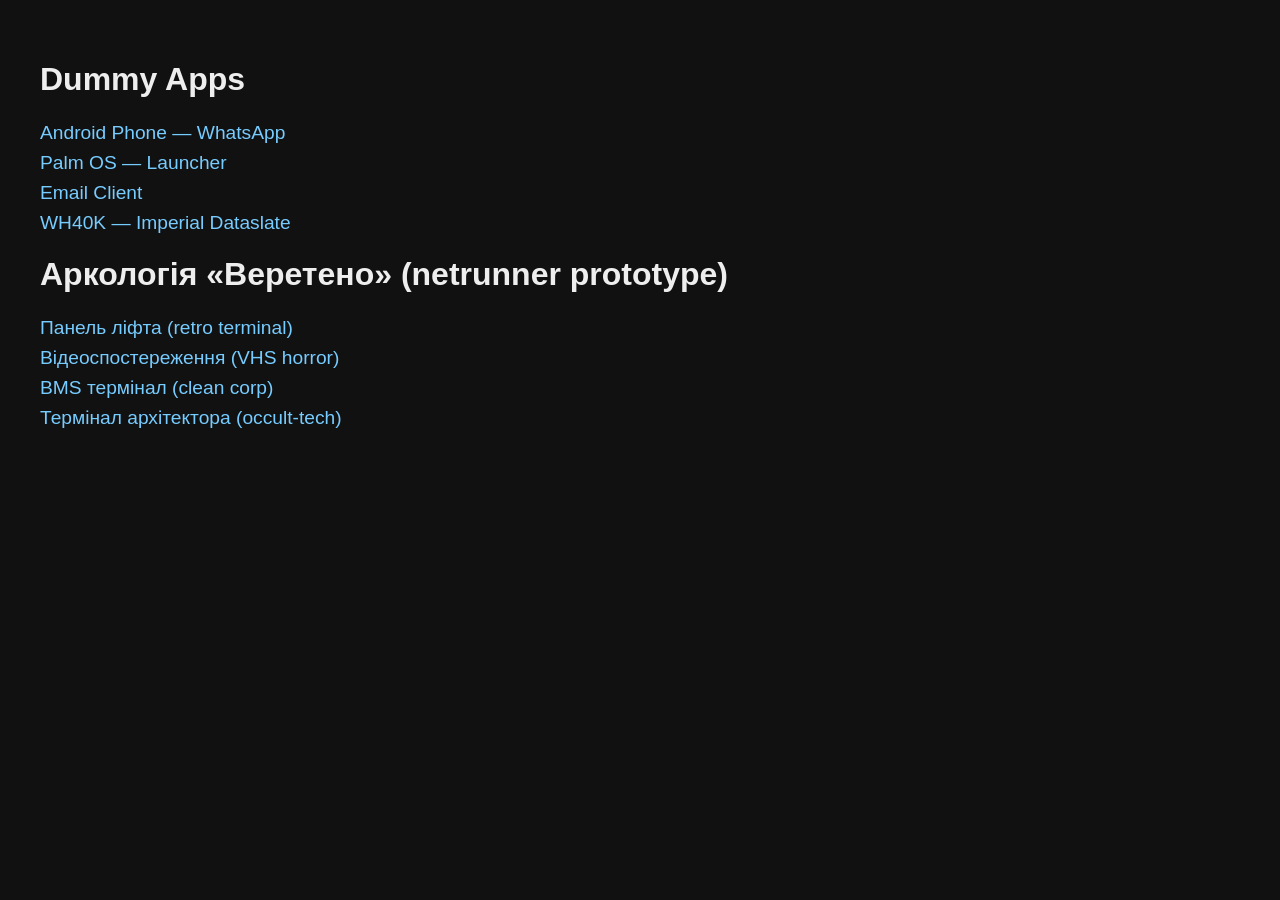
==== index.html @ b0c3843e "first commit" ====
<!DOCTYPE html>
<html lang="en">
<head>
<meta charset="UTF-8">
<title>Dummy Apps</title>
<style>
  body { font-family: sans-serif; background: #111; color: #eee; padding: 2rem; }
  h1 { margin-bottom: 1.5rem; }
  ul { list-style: none; padding: 0; }
  li { margin: 0.5rem 0; }
  a { color: #7cf; text-decoration: none; font-size: 1.2rem; }
  a:hover { text-decoration: underline; }
</style>
</head>
<body>
<h1>Dummy Apps</h1>
<ul>
  <li><a href="android-phone-whatsapp/index.html">Android Phone — WhatsApp</a></li>
  <li><a href="palmos-launcher/index.html">Palm OS — Launcher</a></li>
  <li><a href="email-client/index.html">Email Client</a></li>
  <li><a href="wh40k-dataslate/index.html">WH40K — Imperial Dataslate</a></li>
</ul>
<h1>Аркологія «Веретено» (netrunner prototype)</h1>
<ul>
  <li><a href="elevator-control/index.html">Панель ліфта (retro terminal)</a></li>
  <li><a href="security-camera/index.html">Відеоспостереження (VHS horror)</a></li>
  <li><a href="building-management-terminal/index.html">BMS термінал (clean corp)</a></li>
  <li><a href="architects-terminal/index.html">Термінал архітектора (occult-tech)</a></li>
</ul>
</body>
</html>
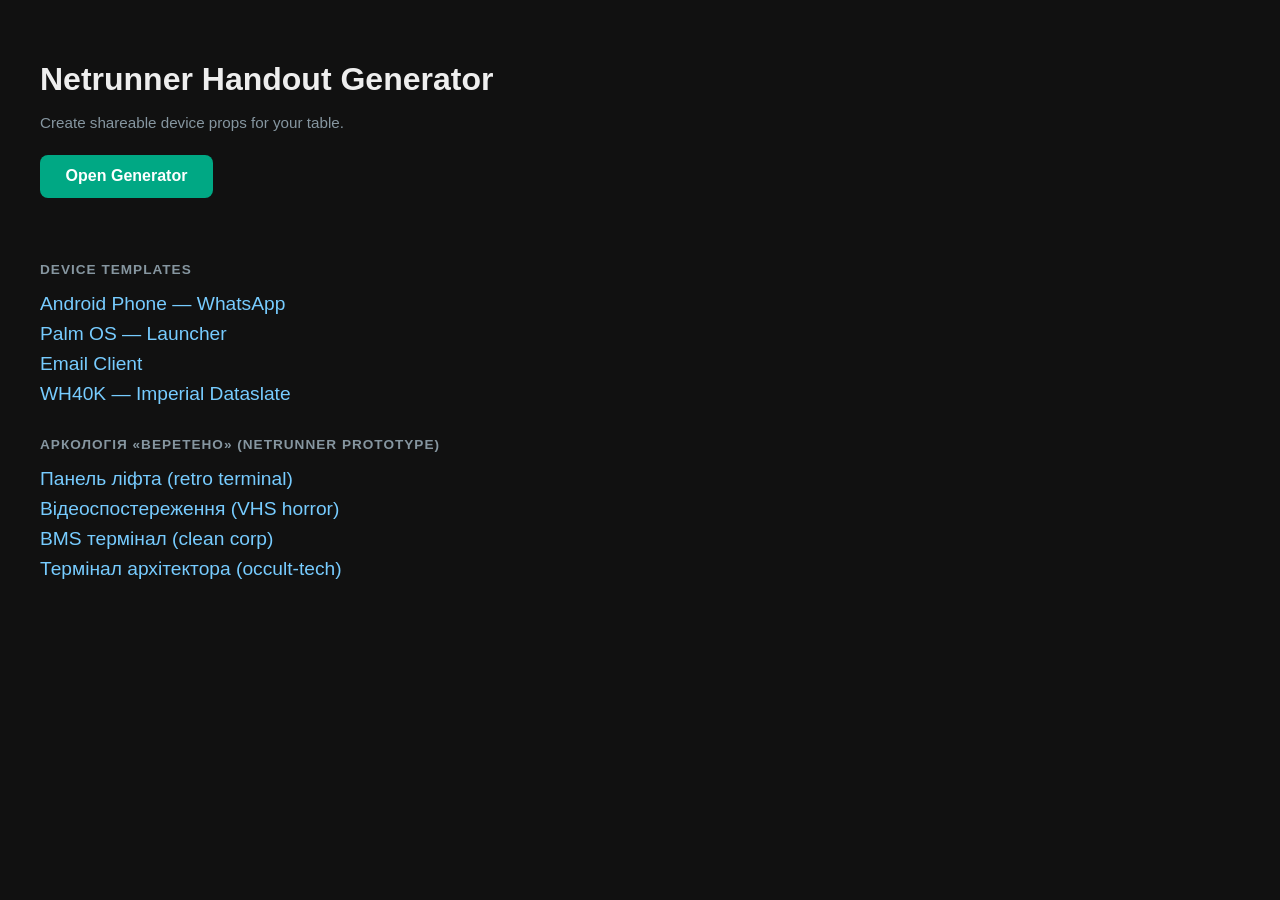
==== commit 897743cd: "move device templates under templates/ directory Relocated all eight device folders (android-phone-w" ====
--- a/index.html
+++ b/index.html
@@ -2,30 +2,38 @@
 <html lang="en">
 <head>
 <meta charset="UTF-8">
-<title>Dummy Apps</title>
+<title>Netrunner Handout Generator</title>
 <style>
   body { font-family: sans-serif; background: #111; color: #eee; padding: 2rem; }
-  h1 { margin-bottom: 1.5rem; }
+  h1 { margin-bottom: 0.5rem; }
+  p { color: #8696a0; margin-bottom: 1.5rem; font-size: 0.95rem; }
+  h2 { margin: 2rem 0 0.75rem; color: #8696a0; font-size: 0.85rem; text-transform: uppercase; letter-spacing: 1px; }
   ul { list-style: none; padding: 0; }
   li { margin: 0.5rem 0; }
   a { color: #7cf; text-decoration: none; font-size: 1.2rem; }
   a:hover { text-decoration: underline; }
+  .hero { display: inline-block; margin-bottom: 2rem; padding: 0.8rem 1.6rem; background: #00a884; color: #fff; border-radius: 8px; font-size: 1rem; font-weight: 600; text-decoration: none; }
+  .hero:hover { background: #00c29b; text-decoration: none; }
 </style>
 </head>
 <body>
-<h1>Dummy Apps</h1>
+<h1>Netrunner Handout Generator</h1>
+<p>Create shareable device props for your table.</p>
+<a href="generator/index.html" class="hero">Open Generator</a>
+
+<h2>Device Templates</h2>
 <ul>
-  <li><a href="android-phone-whatsapp/index.html">Android Phone — WhatsApp</a></li>
-  <li><a href="palmos-launcher/index.html">Palm OS — Launcher</a></li>
-  <li><a href="email-client/index.html">Email Client</a></li>
-  <li><a href="wh40k-dataslate/index.html">WH40K — Imperial Dataslate</a></li>
+  <li><a href="templates/android-phone-whatsapp/index.html">Android Phone — WhatsApp</a></li>
+  <li><a href="templates/palmos-launcher/index.html">Palm OS — Launcher</a></li>
+  <li><a href="templates/email-client/index.html">Email Client</a></li>
+  <li><a href="templates/wh40k-dataslate/index.html">WH40K — Imperial Dataslate</a></li>
 </ul>
-<h1>Аркологія «Веретено» (netrunner prototype)</h1>
+<h2>Аркологія «Веретено» (netrunner prototype)</h2>
 <ul>
-  <li><a href="elevator-control/index.html">Панель ліфта (retro terminal)</a></li>
-  <li><a href="security-camera/index.html">Відеоспостереження (VHS horror)</a></li>
-  <li><a href="building-management-terminal/index.html">BMS термінал (clean corp)</a></li>
-  <li><a href="architects-terminal/index.html">Термінал архітектора (occult-tech)</a></li>
+  <li><a href="templates/elevator-control/index.html">Панель ліфта (retro terminal)</a></li>
+  <li><a href="templates/security-camera/index.html">Відеоспостереження (VHS horror)</a></li>
+  <li><a href="templates/building-management-terminal/index.html">BMS термінал (clean corp)</a></li>
+  <li><a href="templates/architects-terminal/index.html">Термінал архітектора (occult-tech)</a></li>
 </ul>
 </body>
 </html>
